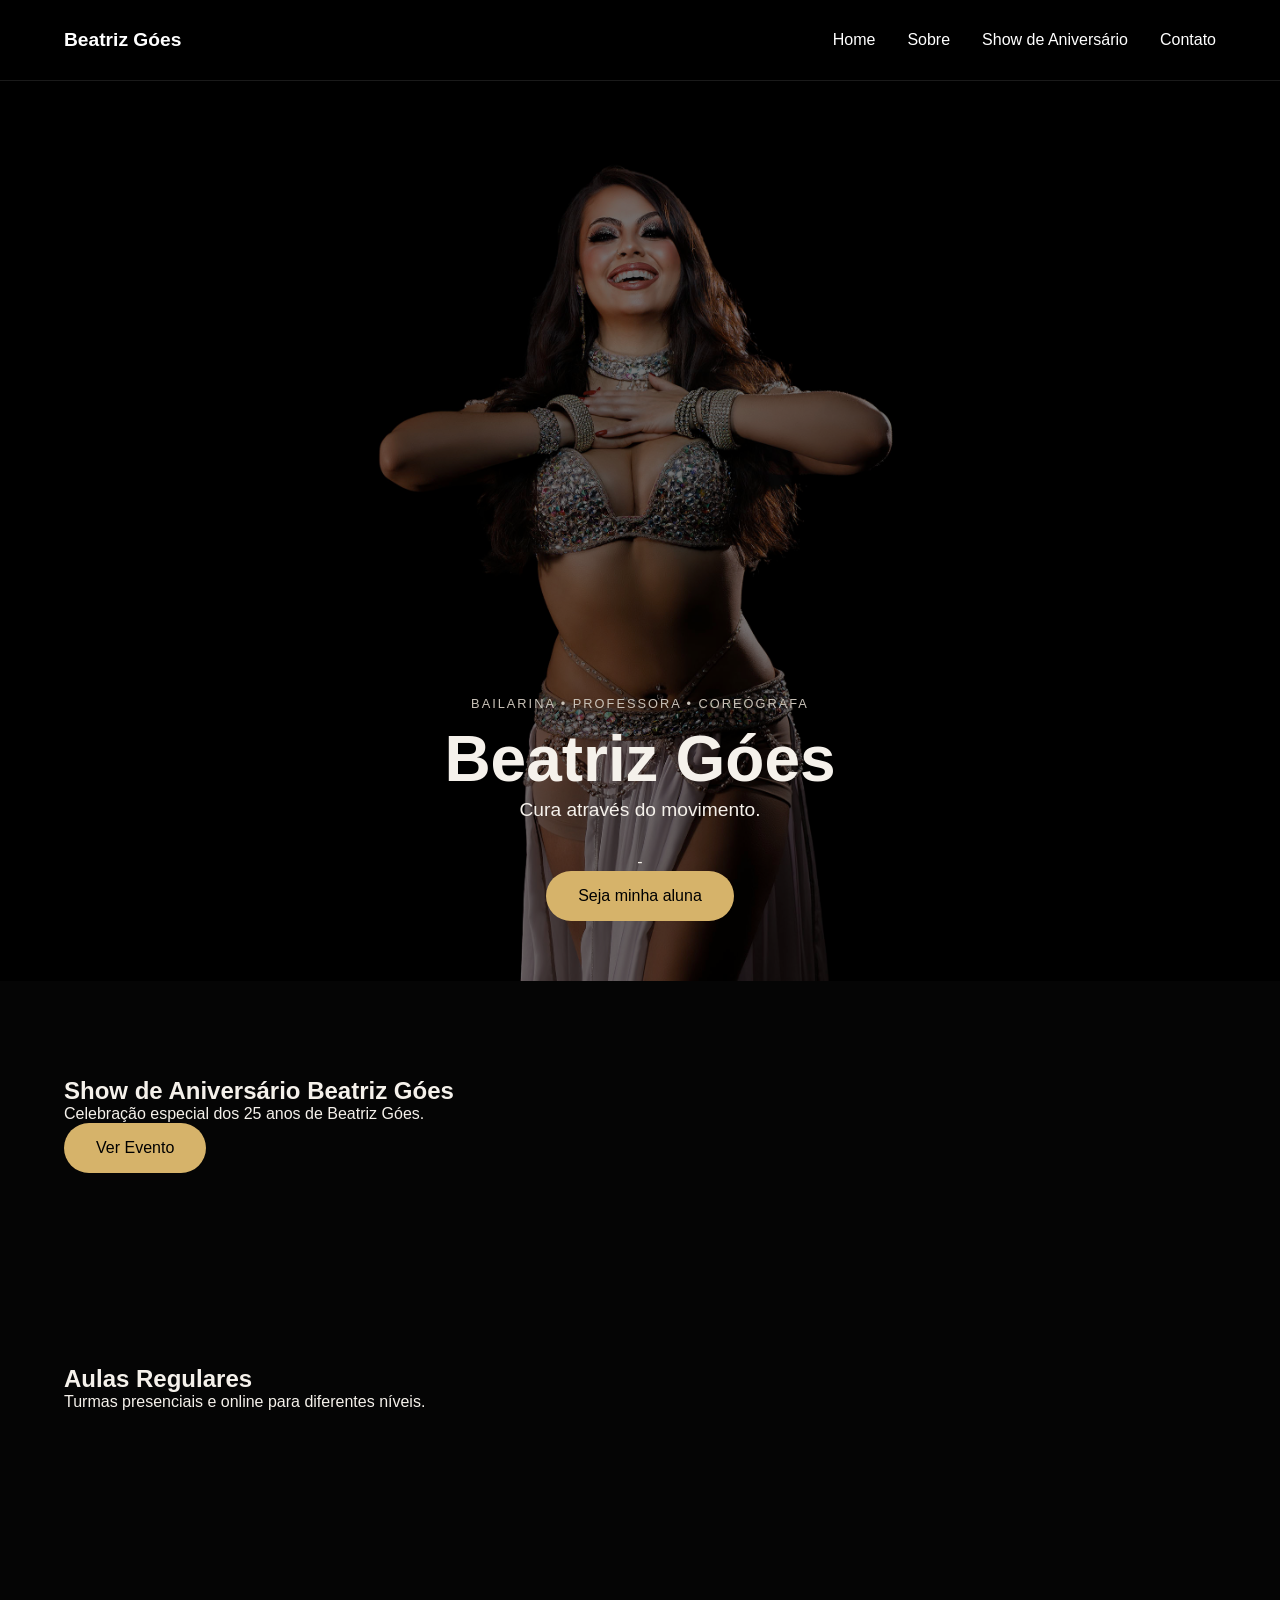
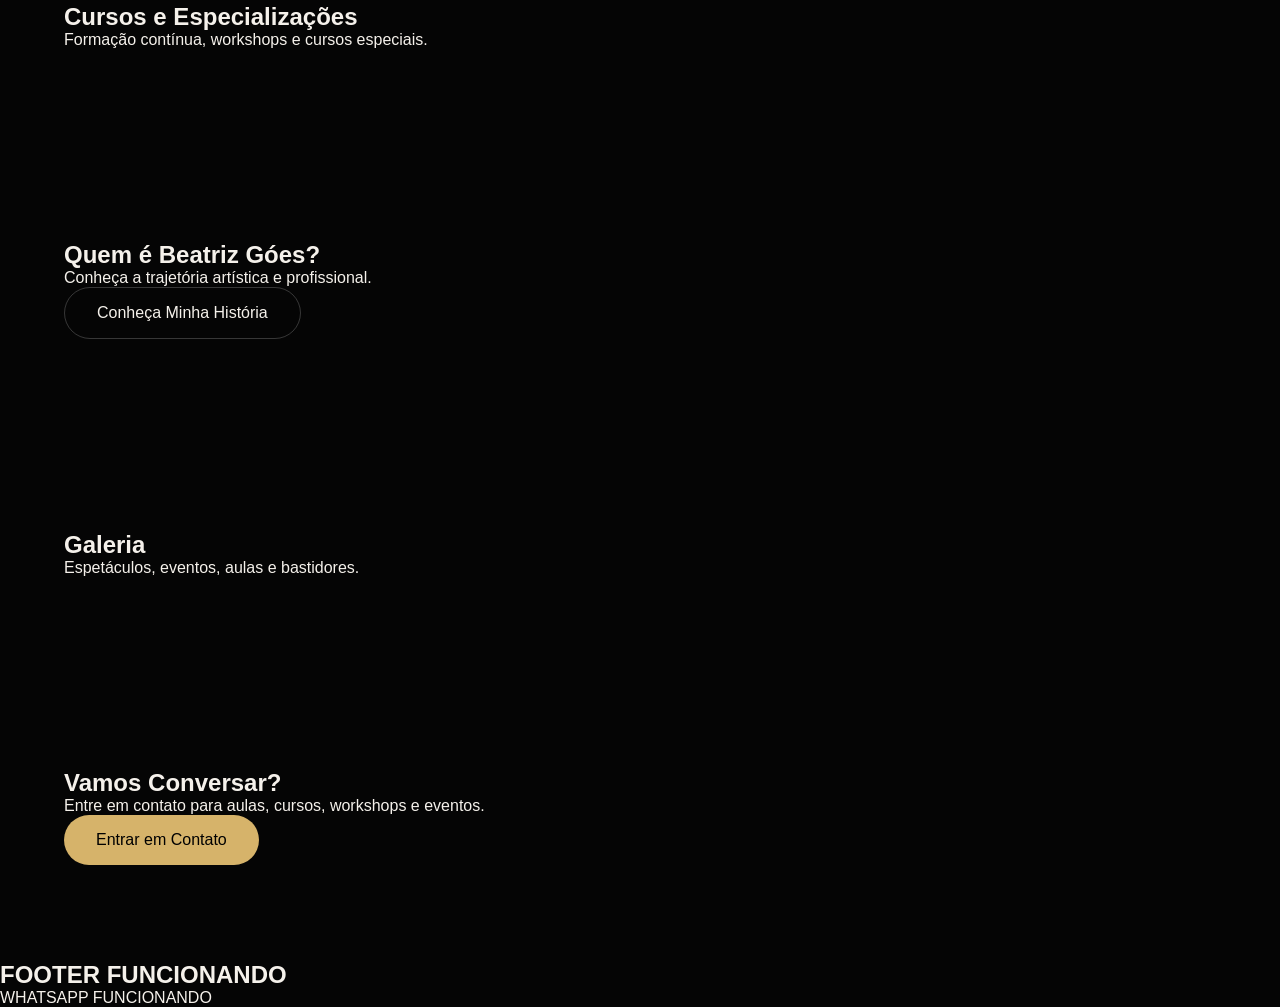
==== index.html @ 4068380b "descricao: Arrumando texto capa 3 - pedidos Bibi" ====
<!DOCTYPE html>

<html lang="pt-BR">

<head>

  <!-- =====================================
       META BÁSICAS
  ====================================== -->

  <meta charset="UTF-8">

<meta
 name="viewport"
 content="width=device-width, initial-scale=1.0">

  <title>
    Beatriz Góes | Bailarina, Professora e Produtora Cultural
  </title>

<meta
 name="description"
 content="Conheça Beatriz Góes. Bailarina, professora, coreógrafa e produtora cultural. Aulas, cursos, eventos e espetáculos.">

<meta
 name="keywords"
 content="Beatriz Góes, dança oriental, professora de dança, bailarina, cursos de dança, eventos, espetáculos">

<meta
 name="author"
 content="Beatriz Góes">

<meta
 name="robots"
 content="index, follow">

  <!-- =====================================
       OPEN GRAPH
  ====================================== -->

<meta
 property="og:title"
 content="Beatriz Góes">

<meta
 property="og:description"
 content="Arte, movimento e transformação através da dança.">

<meta
 property="og:type"
 content="website">

<meta
 property="og:image"
 content="./assets/img/home/hero-home.jpg">

  <!-- =====================================
       CSS
  ====================================== -->

  <link
    rel="stylesheet"
    href="./assets/css/theme.css">

  <link
    rel="stylesheet"
    href="./assets/css/main.css">

  <link
    rel="stylesheet"
    href="./assets/css/header.css">

  <link
    rel="stylesheet"
    href="./assets/css/home.css">

</head>

<body class="home-page">

  <!-- =====================================
       HEADER
  ====================================== -->

  <div id="header-container"></div>

  <!-- =====================================
       CONTEÚDO PRINCIPAL
  ====================================== -->

  <main>

<!-- HERO -->


<!-- IMAGEM HERO  -->
<section class="hero">
    <div class="hero-overlay"></div>

    <div class="hero-content">
        <p class="hero-subtitle">
            BAILARINA • PROFESSORA • COREÓGRAFA
        </p>

        <h1>Beatriz Góes</h1>

        <p class="hero-description">
            Cura através do movimento.
        </p>

        <p class="hero-info">
            
            <!-- Aulas Online e Presenciais   -->
        </p>
-
        <div class="hero-buttons">

            <a href="contato.html" class="btn btn-primary">
                Seja minha aluna
            </a>
        </div>
    </div>
</section>



<!-- EVENTO -->

<section
  class="home-evento section">

  <div class="container">

    <h2>

      Show de Aniversário
      Beatriz Góes

    </h2>

    <p>

      Celebração especial dos
      25 anos de Beatriz Góes.

    </p>

    <a
      href="evento.html"
      class="btn btn-primary">

      Ver Evento

    </a>

  </div>

</section>

<!-- AULAS -->

<section
  class="home-aulas section">

  <div class="container">

    <h2>

      Aulas Regulares

    </h2>

    <p>

      Turmas presenciais
      e online para diferentes níveis.

    </p>

  </div>

</section>

<!-- CURSOS -->

<section
  class="home-cursos section">

  <div class="container">

    <h2>

      Cursos e Especializações

    </h2>

    <p>

      Formação contínua,
      workshops e cursos especiais.

    </p>

  </div>

</section>

<!-- SOBRE -->

<section
  class="home-sobre section">

  <div class="container">

    <h2>

      Quem é Beatriz Góes?

    </h2>

    <p>

      Conheça a trajetória
      artística e profissional.

    </p>

    <a
      href="sobre.html"
      class="btn btn-outline">

      Conheça Minha História

    </a>

  </div>

</section>

<!-- GALERIA -->

<section
  class="home-galeria section">

  <div class="container">

    <h2>

      Galeria

    </h2>

    <p>

      Espetáculos, eventos,
      aulas e bastidores.

    </p>

  </div>

</section>

<!-- CONTATO -->

<section
  class="home-cta section">

  <div class="container">

    <h2>

      Vamos Conversar?

    </h2>

    <p>

      Entre em contato para aulas,
      cursos, workshops e eventos.

    </p>

    <a
      href="contato.html"
      class="btn btn-primary">

      Entrar em Contato

    </a>

  </div>

</section>

  </main>

  <!-- =====================================
       FOOTER
  ====================================== -->

  <div id="footer-container"></div>

  <!-- =====================================
       WHATSAPP
  ====================================== -->

  <div id="whatsapp-container"></div>

  <!-- =====================================
       JAVASCRIPT
  ====================================== -->

  <script
    src="./assets/js/components.js"></script>

  <script
    src="./assets/js/menu.js"></script>

  <script
    src="./assets/js/main.js"></script>

</body>

</html>
---- assets/css/theme.css ----
/* ========================================
   TEMA GLOBAL
   ----------------------------------------
   Centro de controle visual da aplicação.

   Alterar cores, fontes e espaçamentos
   aqui impacta todo o site.

   V3 mantém identidade da V2.
======================================== */

:root {

  /* =====================================
     CORES PRINCIPAIS
  ===================================== */

  --bg-primary: #050505;
  --bg-secondary: #111111;

  --text-primary: #f5f1eb;
  --text-secondary: #c9c2b8;

  --accent-color: #d6b36a;
  --accent-color-soft: #f0d9a1;

  --border-soft:
    rgba(255,255,255,0.08);

  --glass:
    rgba(255,255,255,0.05);

  /* =====================================
     FONTES
  ===================================== */

  --title-font:
    "Cormorant Garamond", serif;

  --body-font:
    "Montserrat", sans-serif;

  /* =====================================
     CONTAINER
  ===================================== */

  --container:
    min(90%, 1400px);

  /* =====================================
     ESPAÇAMENTOS
  ===================================== */

  --section-spacing: 6rem;

  /* =====================================
     BORDAS
  ===================================== */

  --radius-small: 1rem;
  --radius-medium: 1.5rem;
  --radius-large: 2rem;

  /* =====================================
     SOMBRAS
  ===================================== */

  --shadow-soft:
    0 8px 24px rgba(0,0,0,.25);

  --shadow-medium:
    0 12px 40px rgba(0,0,0,.35);

  /* =====================================
     TRANSIÇÕES
  ===================================== */

  --transition-fast: .2s ease;

  --transition-normal: .4s ease;

  --transition-slow: .8s ease;

  /* =====================================
     HEADER
  ===================================== */

  --header-height: 72px;

  /* =====================================
     Z-INDEX
  ===================================== */

  --z-header: 1000;
  --z-menu: 1100;
  --z-modal: 1200;

}
---- assets/css/main.css ----
/* ========================================
   RESET GLOBAL
======================================== */

*,
*::before,
*::after {

  margin: 0;
  padding: 0;
  box-sizing: border-box;

}

/* ========================================
   HTML
======================================== */

html {

  scroll-behavior: smooth;

}

/* ========================================
   BODY
======================================== */

body {

  background: var(--bg-primary);

  color: var(--text-primary);

  font-family: var(--body-font);

  overflow-x: hidden;

}

/* ========================================
   IMAGENS
======================================== */

img {

  display: block;

  max-width: 100%;

  height: auto;

}

/* ========================================
   LINKS
======================================== */

a {

  text-decoration: none;

  color: inherit;

}

/* ========================================
   LISTAS
======================================== */

ul,
ol {

  list-style: none;

}

/* ========================================
   CONTAINER GLOBAL
======================================== */

.container {

  width: var(--container);

  margin-inline: auto;

}

/* ========================================
   SEÇÕES
======================================== */

.section {

  padding:
    var(--section-spacing) 0;

}

/* ========================================
   BOTÕES
======================================== */

.btn {

  display: inline-block;

  padding: 1rem 2rem;

  border-radius: 999px;

  transition:
    var(--transition-normal);

}

.btn-primary {

  background:
    var(--accent-color);

  color: black;

}

.btn-primary:hover {

  transform:
    translateY(-2px);

}

.btn-outline {

  border:
    1px solid rgba(255,255,255,.20);

}

/* ========================================
   UTILITÁRIOS
======================================== */

.text-center {

  text-align: center;

}

.hidden {

  display: none;

}
---- assets/css/header.css ----
/* ==========================================
HEADER
========================================== */

.site-header {

  position: sticky;
  top: 0;
  z-index: 1000;

  background: #000;
  border-bottom: 1px solid rgba(255,255,255,.10);

}

.header-container {

  display: flex;
  align-items: center;
  justify-content: space-between;

  min-height: 80px;

}

/* LOGO */

.logo {

  color: #fff;
  font-weight: 700;
  font-size: 1.2rem;

}

/* BOTÃO HAMBURGUER */

.menu-toggle {

  background: none;
  border: none;

  color: #fff;

  font-size: 2rem;

  cursor: pointer;

}

/* MENU MOBILE */

.main-nav {

  display: none;

}

.main-nav.active {

  display: flex;
  flex-direction: column;
  gap: 1rem;

  position: absolute;

  top: 80px;
  left: 0;

  width: 100%;

  background: #000;

}

.main-nav ul {

  display: flex;
  flex-direction: column;

}

.main-nav a {

  display: block;

  padding: 1rem;

  color: #fff;

}

/* ==========================================
DESKTOP
========================================== */

@media (min-width: 768px) {

  .menu-toggle {
    display: none;
  }

  .main-nav {
    display: block;
    position: static;
    width: auto;
    background: transparent;
    padding: 0;
    border: 0;
  }

  .main-nav ul {
    display: flex;
    flex-direction: row;
    gap: 2rem;
    align-items: center;
  }

  .main-nav a {
    padding: 0;
  }

}
---- assets/css/home.css ----
/* ========================================
   HOME PAGE
   ----------------------------------------
   Estilos exclusivos da Home.
======================================== */

.home-page {

  --section-accent:
    var(--accent-color);

}

/* ========================================
   HERO
======================================== */
/* ==========================================
   HERO
========================================== */

.hero {
    position: relative;
    min-height: 100vh;

    display: flex;
    align-items: center;
    justify-content: center;

    background-image: url("../img/home/hero-beatriz.jpg");
    background-repeat: no-repeat;
    background-position: center center;
    background-size: contain;

    background-color: #000;
}

.hero-overlay {
    position: absolute;
    inset: 0;
    background: rgba(0,0,0,0.55);
}

.hero-content {

    position: absolute;

    bottom: 60px;
    left: 50%;

    transform: translateX(-50%);

    z-index: 2;

    text-align: center;

    width: 90%;
    max-width: 500px;

}

.hero-content h1 {

    font-size: clamp(2.8rem, 8vw, 4rem);

    line-height: 1;

    margin-bottom: 0.5rem;

}

.hero-subtitle {

    font-size: 0.8rem;

    letter-spacing: 2px;

    margin-bottom: 1rem;

    color: var(--text-secondary);

}

.hero-description {

    font-size: 1.2rem;

    margin-bottom: 0.5rem;

}

.hero-info {

    margin-bottom: 2rem;

    color: var(--text-secondary);

}

.hero-buttons {

    display: flex;

    justify-content: center;

    gap: 1rem;

    flex-wrap: wrap;

}
/* ========================================
   EVENTO DESTAQUE
======================================== */

.home-evento {

}

/* ========================================
   RESUMO SOBRE
======================================== */

.home-sobre {

}

/* ========================================
   CTA FINAL
======================================== */

.home-cta {

}



/* ==========================================
   MOBILE
========================================== */

@media (max-width: 768px) {

    .hero {

        min-height: 100vh;

        background-position: center top;

        background-size: 85% auto;

    }

    .hero-content {

        /* bottom: 100px; */
        bottom:220px;

    }   

    .hero-content h1 {

        font-size: clamp(3.2rem, 10vw, 5rem);

    }

}
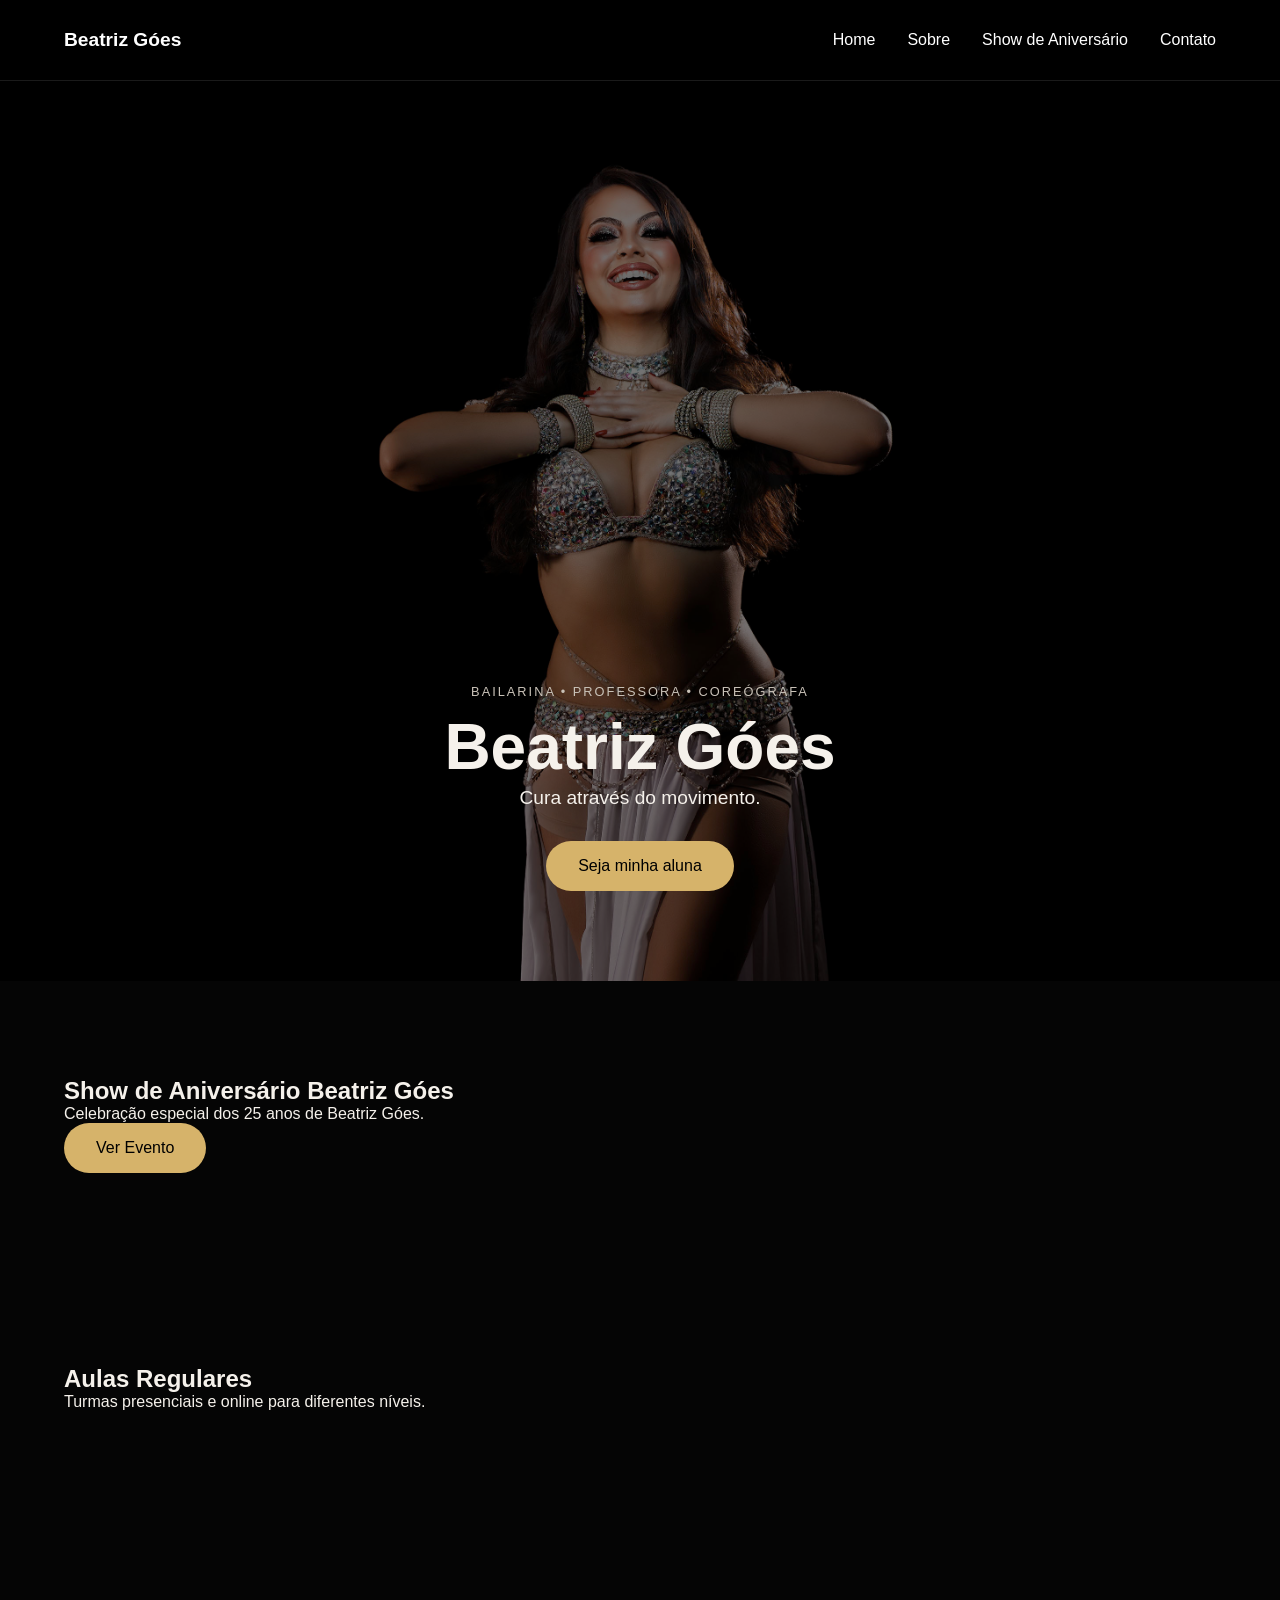
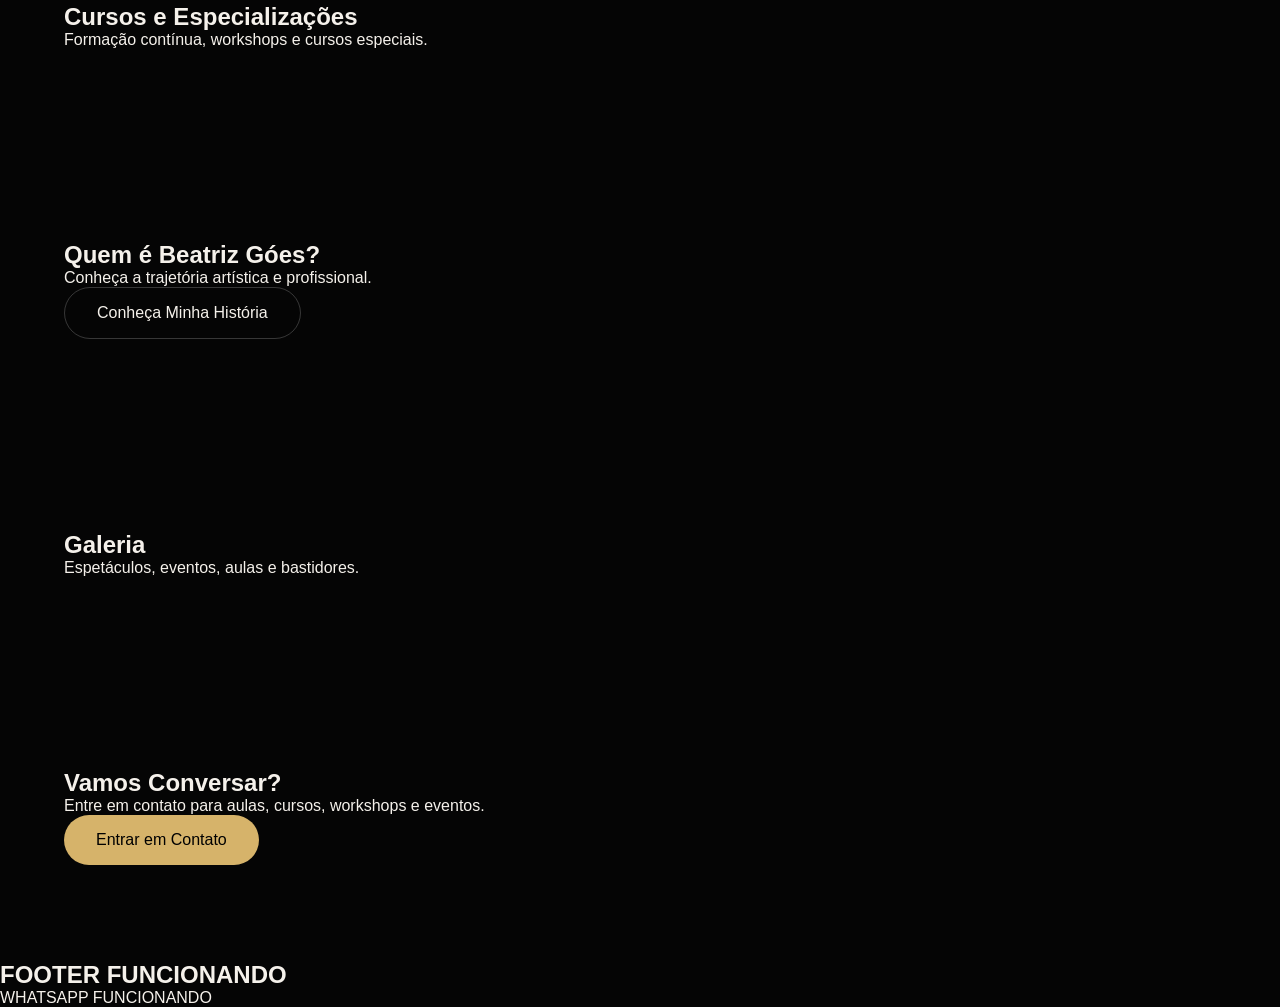
==== commit 7290e044: "descricao: Arrumando botao que corta ao meio" ====
--- a/index.html
+++ b/index.html
@@ -112,7 +112,7 @@
             
             <!-- Aulas Online e Presenciais   -->
         </p>
--
+        
         <div class="hero-buttons">
 
             <a href="contato.html" class="btn btn-primary">
--- a/assets/css/home.css
+++ b/assets/css/home.css
@@ -44,7 +44,7 @@
 
     position: absolute;
 
-    bottom: 60px;
+    bottom: 90px;
     left: 50%;
 
     transform: translateX(-50%);
@@ -151,8 +151,8 @@
 
     .hero-content {
 
-        /* bottom: 100px; */
-        bottom:220px;
+        bottom: 120px; 
+        
 
     }   
 
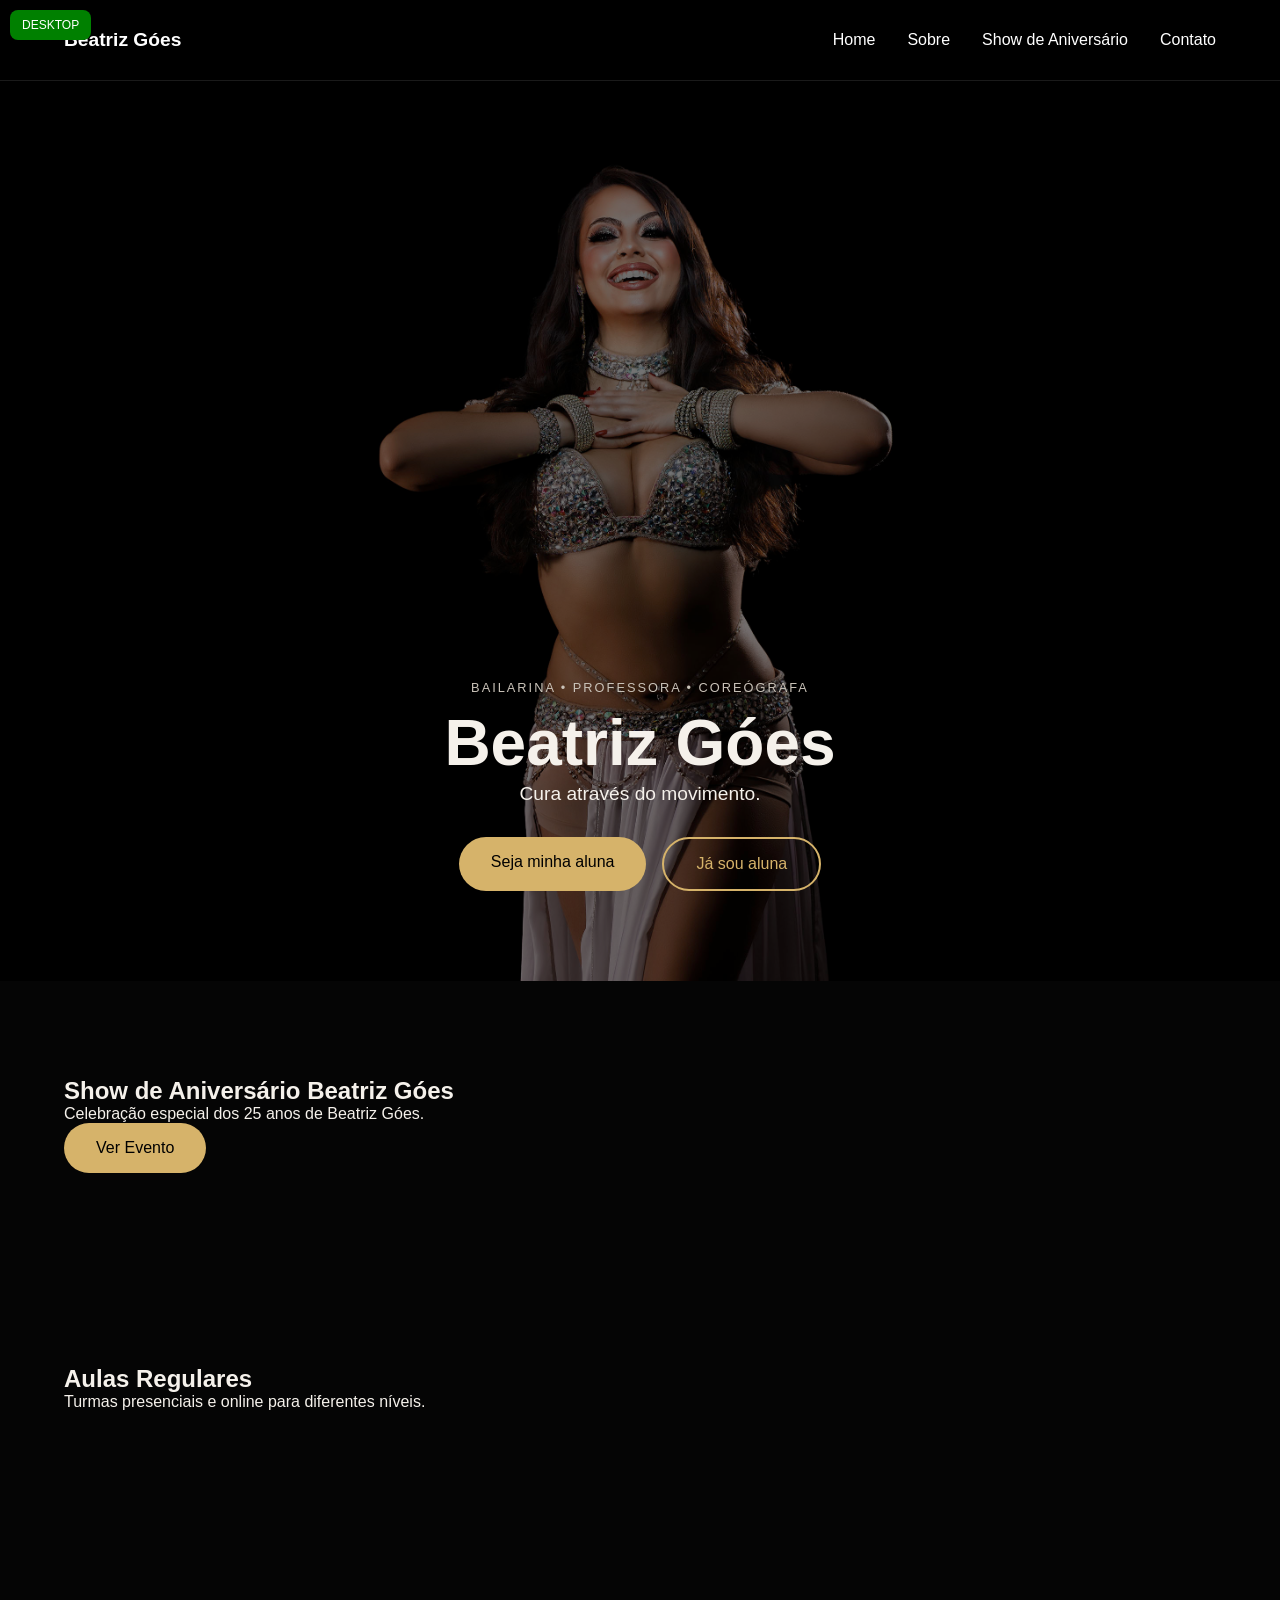
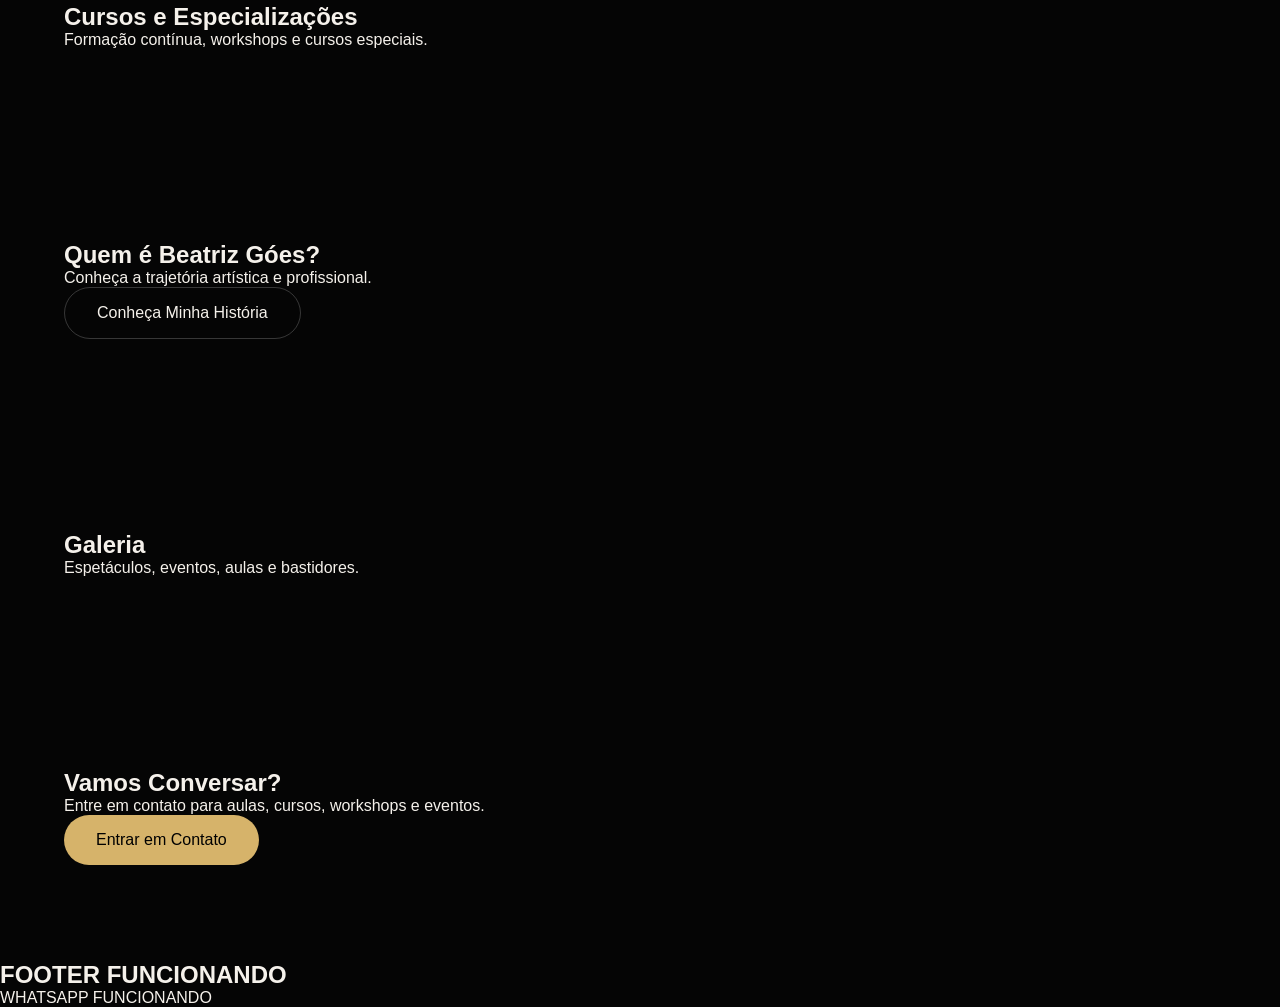
==== commit 5a01d56e: "ajuste: hero contato desktop" ====
--- a/index.html
+++ b/index.html
@@ -113,12 +113,21 @@
             <!-- Aulas Online e Presenciais   -->
         </p>
         
-        <div class="hero-buttons">
-
-            <a href="contato.html" class="btn btn-primary">
-                Seja minha aluna
-            </a>
-        </div>
+		<div class="hero-buttons">
+
+			<a href="contato.html" class="btn btn-primary">
+				Seja minha aluna
+			</a>
+
+			
+			<a href="agenda.html" class="btn btn-secondary">
+				Já sou aluna
+			</a>
+			
+
+		</div>
+		
+		
     </div>
 </section>
 
--- a/assets/css/theme.css
+++ b/assets/css/theme.css
@@ -95,4 +95,160 @@
   --z-menu: 1100;
   --z-modal: 1200;
 
+}
+
+/* =====================================
+   BREAKPOINTS OFICIAIS V3
+   -------------------------------------
+   MOBILE  : até 480px
+   TABLET  : 481px até 768px
+   DESKTOP : 769px até 1440px
+   TV      : acima de 1440px
+
+   BLOCO TEMPORÁRIO DE DEBUG
+   REMOVER APÓS HOMOLOGAÇÃO
+===================================== */
+
+
+/* MOBILE */
+
+@media (max-width: 480px) {
+
+  body {
+    outline: 6px solid red;
+  }
+
+  body::before {
+
+    content: "MOBILE";
+
+    position: fixed;
+
+    top: 10px;
+    left: 10px;
+
+    z-index: 99999;
+
+    padding: 8px 12px;
+
+    background: red;
+
+    color: white;
+
+    font-size: 12px;
+
+    font-family: Arial, sans-serif;
+
+    border-radius: 8px;
+
+  }
+
+}
+
+
+/* TABLET */
+
+@media (min-width: 481px) and (max-width: 768px) {
+
+  body {
+    outline: 6px solid blue;
+  }
+
+  body::before {
+
+    content: "TABLET";
+
+    position: fixed;
+
+    top: 10px;
+    left: 10px;
+
+    z-index: 99999;
+
+    padding: 8px 12px;
+
+    background: blue;
+
+    color: white;
+
+    font-size: 12px;
+
+    font-family: Arial, sans-serif;
+
+    border-radius: 8px;
+
+  }
+
+}
+
+
+/* DESKTOP */
+
+@media (min-width: 769px) and (max-width: 1440px) {
+
+  body {
+    outline: 6px solid green;
+  }
+
+  body::before {
+
+    content: "DESKTOP";
+
+    position: fixed;
+
+    top: 10px;
+    left: 10px;
+
+    z-index: 99999;
+
+    padding: 8px 12px;
+
+    background: green;
+
+    color: white;
+
+    font-size: 12px;
+
+    font-family: Arial, sans-serif;
+
+    border-radius: 8px;
+
+  }
+
+}
+
+
+/* TV */
+
+@media (min-width: 1441px) {
+
+  body {
+    outline: 6px solid orange;
+  }
+
+  body::before {
+
+    content: "TV";
+
+    position: fixed;
+
+    top: 10px;
+    left: 10px;
+
+    z-index: 99999;
+
+    padding: 8px 12px;
+
+    background: orange;
+
+    color: black;
+
+    font-size: 12px;
+
+    font-family: Arial, sans-serif;
+
+    border-radius: 8px;
+
+  }
+
 }
--- a/assets/css/main.css
+++ b/assets/css/main.css
@@ -138,6 +138,24 @@
 
 }
 
+.btn-secondary {
+
+  background: transparent;
+
+  color: var(--accent-color);
+
+  border: 2px solid var(--accent-color);
+
+}
+
+.btn-secondary:hover {
+
+  background: var(--accent-color);
+
+  color: #000;
+
+}
+
 /* ========================================
    UTILITÁRIOS
 ======================================== */
--- a/assets/css/home.css
+++ b/assets/css/home.css
@@ -151,7 +151,7 @@
 
     .hero-content {
 
-        bottom: 120px; 
+        bottom: 160px; 
         
 
     }   
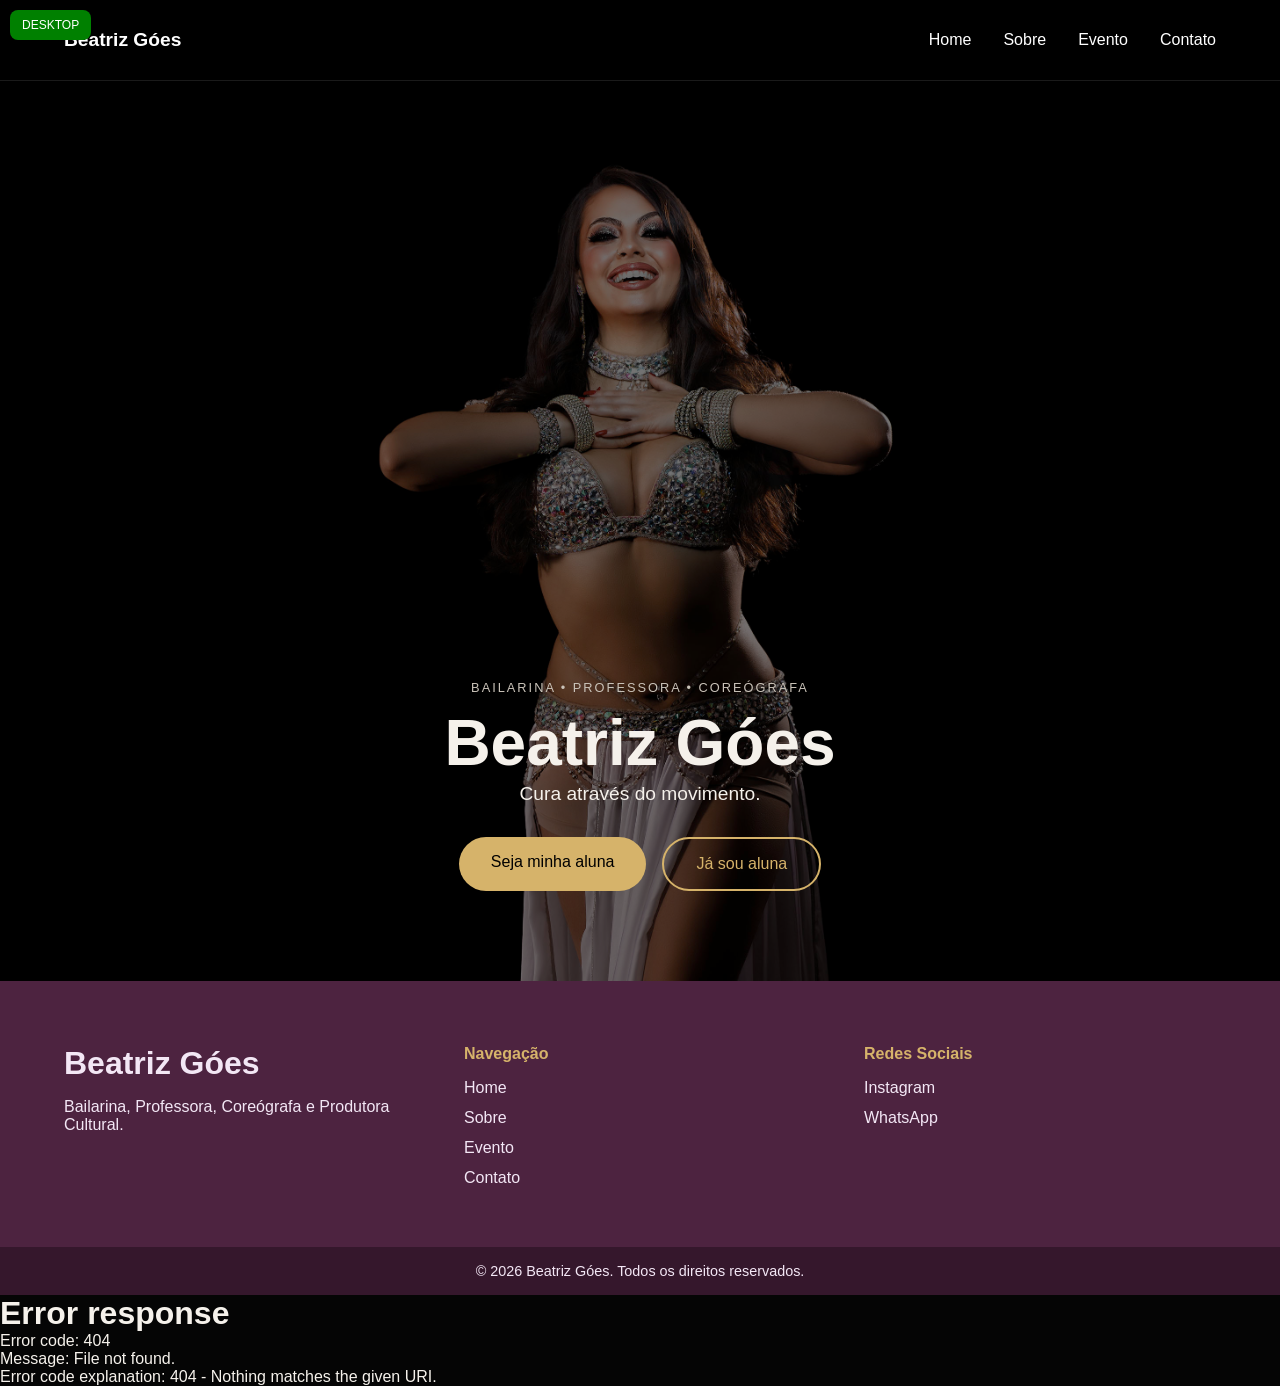
==== commit 9b32c155: "v3.1 - simplificacao inicial homepage e navegacao" ====
--- a/index.html
+++ b/index.html
@@ -72,6 +72,10 @@
 
   <link
     rel="stylesheet"
+    href="./assets/css/footer.css">    
+
+  <link
+    rel="stylesheet"
     href="./assets/css/home.css">
 
 </head>
@@ -132,176 +136,6 @@
 </section>
 
 
-
-<!-- EVENTO -->
-
-<section
-  class="home-evento section">
-
-  <div class="container">
-
-    <h2>
-
-      Show de Aniversário
-      Beatriz Góes
-
-    </h2>
-
-    <p>
-
-      Celebração especial dos
-      25 anos de Beatriz Góes.
-
-    </p>
-
-    <a
-      href="evento.html"
-      class="btn btn-primary">
-
-      Ver Evento
-
-    </a>
-
-  </div>
-
-</section>
-
-<!-- AULAS -->
-
-<section
-  class="home-aulas section">
-
-  <div class="container">
-
-    <h2>
-
-      Aulas Regulares
-
-    </h2>
-
-    <p>
-
-      Turmas presenciais
-      e online para diferentes níveis.
-
-    </p>
-
-  </div>
-
-</section>
-
-<!-- CURSOS -->
-
-<section
-  class="home-cursos section">
-
-  <div class="container">
-
-    <h2>
-
-      Cursos e Especializações
-
-    </h2>
-
-    <p>
-
-      Formação contínua,
-      workshops e cursos especiais.
-
-    </p>
-
-  </div>
-
-</section>
-
-<!-- SOBRE -->
-
-<section
-  class="home-sobre section">
-
-  <div class="container">
-
-    <h2>
-
-      Quem é Beatriz Góes?
-
-    </h2>
-
-    <p>
-
-      Conheça a trajetória
-      artística e profissional.
-
-    </p>
-
-    <a
-      href="sobre.html"
-      class="btn btn-outline">
-
-      Conheça Minha História
-
-    </a>
-
-  </div>
-
-</section>
-
-<!-- GALERIA -->
-
-<section
-  class="home-galeria section">
-
-  <div class="container">
-
-    <h2>
-
-      Galeria
-
-    </h2>
-
-    <p>
-
-      Espetáculos, eventos,
-      aulas e bastidores.
-
-    </p>
-
-  </div>
-
-</section>
-
-<!-- CONTATO -->
-
-<section
-  class="home-cta section">
-
-  <div class="container">
-
-    <h2>
-
-      Vamos Conversar?
-
-    </h2>
-
-    <p>
-
-      Entre em contato para aulas,
-      cursos, workshops e eventos.
-
-    </p>
-
-    <a
-      href="contato.html"
-      class="btn btn-primary">
-
-      Entrar em Contato
-
-    </a>
-
-  </div>
-
-</section>
-
   </main>
 
   <!-- =====================================
--- a/assets/css/footer.css
+++ b/assets/css/footer.css
@@ -0,0 +1,72 @@
+.site-footer {
+
+  background: #4D2340;
+
+  color: #F3E7F5;
+
+  padding-top: 4rem;
+
+}
+
+.footer-container {
+
+  width: min(90%, 1400px);
+
+  margin: auto;
+
+  display: grid;
+
+  grid-template-columns:
+    repeat(auto-fit,minmax(220px,1fr));
+
+  gap: 3rem;
+
+  padding-bottom: 3rem;
+
+}
+
+.footer-brand h3 {
+
+  font-size: 2rem;
+
+  margin-bottom: 1rem;
+
+}
+
+.footer-links h4 {
+
+  margin-bottom: 1rem;
+
+  color: var(--accent-color);
+
+}
+
+.footer-links li {
+
+  margin-bottom: .75rem;
+
+}
+
+.footer-links a {
+
+  transition: .3s;
+
+}
+
+.footer-links a:hover {
+
+  color: var(--accent-color);
+
+}
+
+.footer-bottom {
+
+  text-align: center;
+
+  padding: 1rem;
+
+  background: #35172C;
+
+  font-size: .90rem;
+
+}
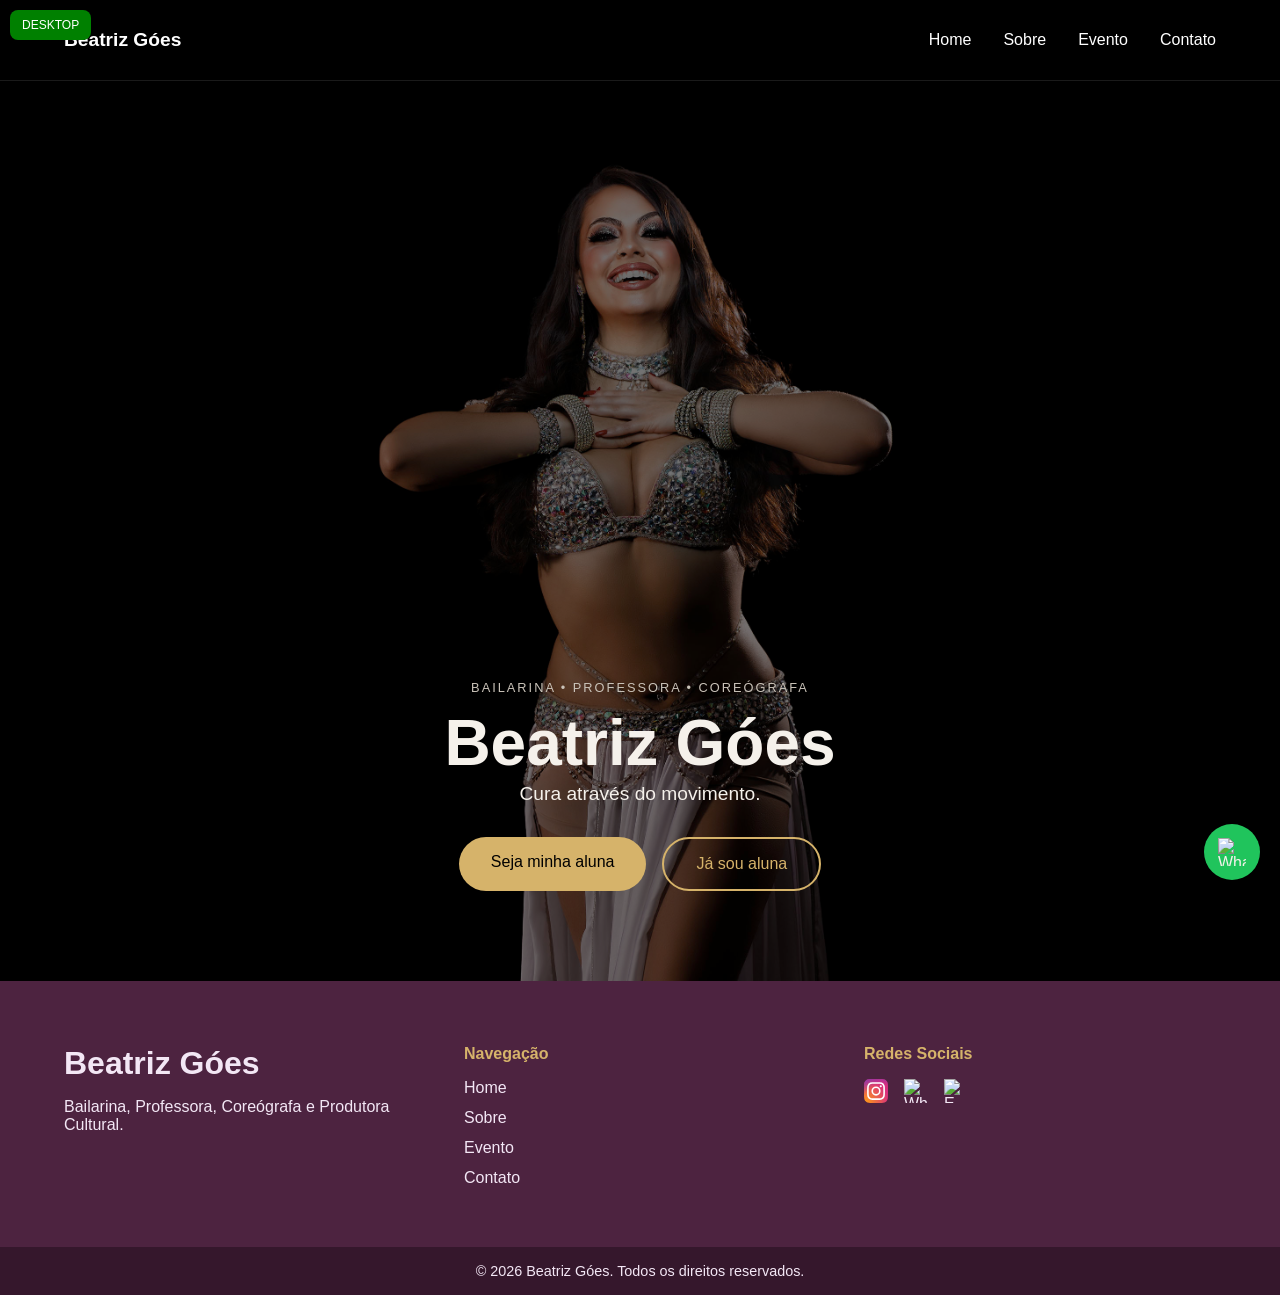
==== commit b6c9ca08: "v3.1.240626.1159 - Gif instagram ok 2x" ====
--- a/index.html
+++ b/index.html
@@ -135,7 +135,6 @@
     </div>
 </section>
 
-
   </main>
 
   <!-- =====================================
--- a/assets/css/theme.css
+++ b/assets/css/theme.css
@@ -251,4 +251,40 @@
 
   }
 
+}
+
+.whatsapp-float {
+
+    position: fixed;
+
+    right: 20px;
+
+    bottom: 20px;
+
+    z-index: 9999;
+
+    width: 56px;
+
+    height: 56px;
+
+    display: flex;
+
+    align-items: center;
+
+    justify-content: center;
+
+    border-radius: 50%;
+
+    background: #20c45c;
+
+    box-shadow: 0 4px 15px rgba(0,0,0,.25);
+
+}
+
+.whatsapp-float img {
+
+    width: 28px;
+
+    height: 28px;
+
 }
--- a/assets/css/footer.css
+++ b/assets/css/footer.css
@@ -69,4 +69,59 @@
 
   font-size: .90rem;
 
-}+}
+
+@media (max-width: 768px) {
+
+  .footer-container {
+
+    display: grid;
+
+    grid-template-columns: 1fr 1fr;
+
+    gap: 1.5rem;
+
+  }
+
+  .footer-brand {
+
+    grid-column: 1 / -1;
+
+  }
+
+}
+
+
+.social-icons {
+
+  display: flex;
+
+  gap: 1rem;
+
+  align-items: center;
+
+}
+
+.social-icons li {
+
+  margin: 0;
+
+}
+
+.social-icons img {
+
+  width: 24px;
+
+  height: 24px;
+
+  display: block;
+
+  transition: .3s ease;
+
+}
+
+.social-icons img:hover {
+
+  transform: scale(1.10);
+
+}
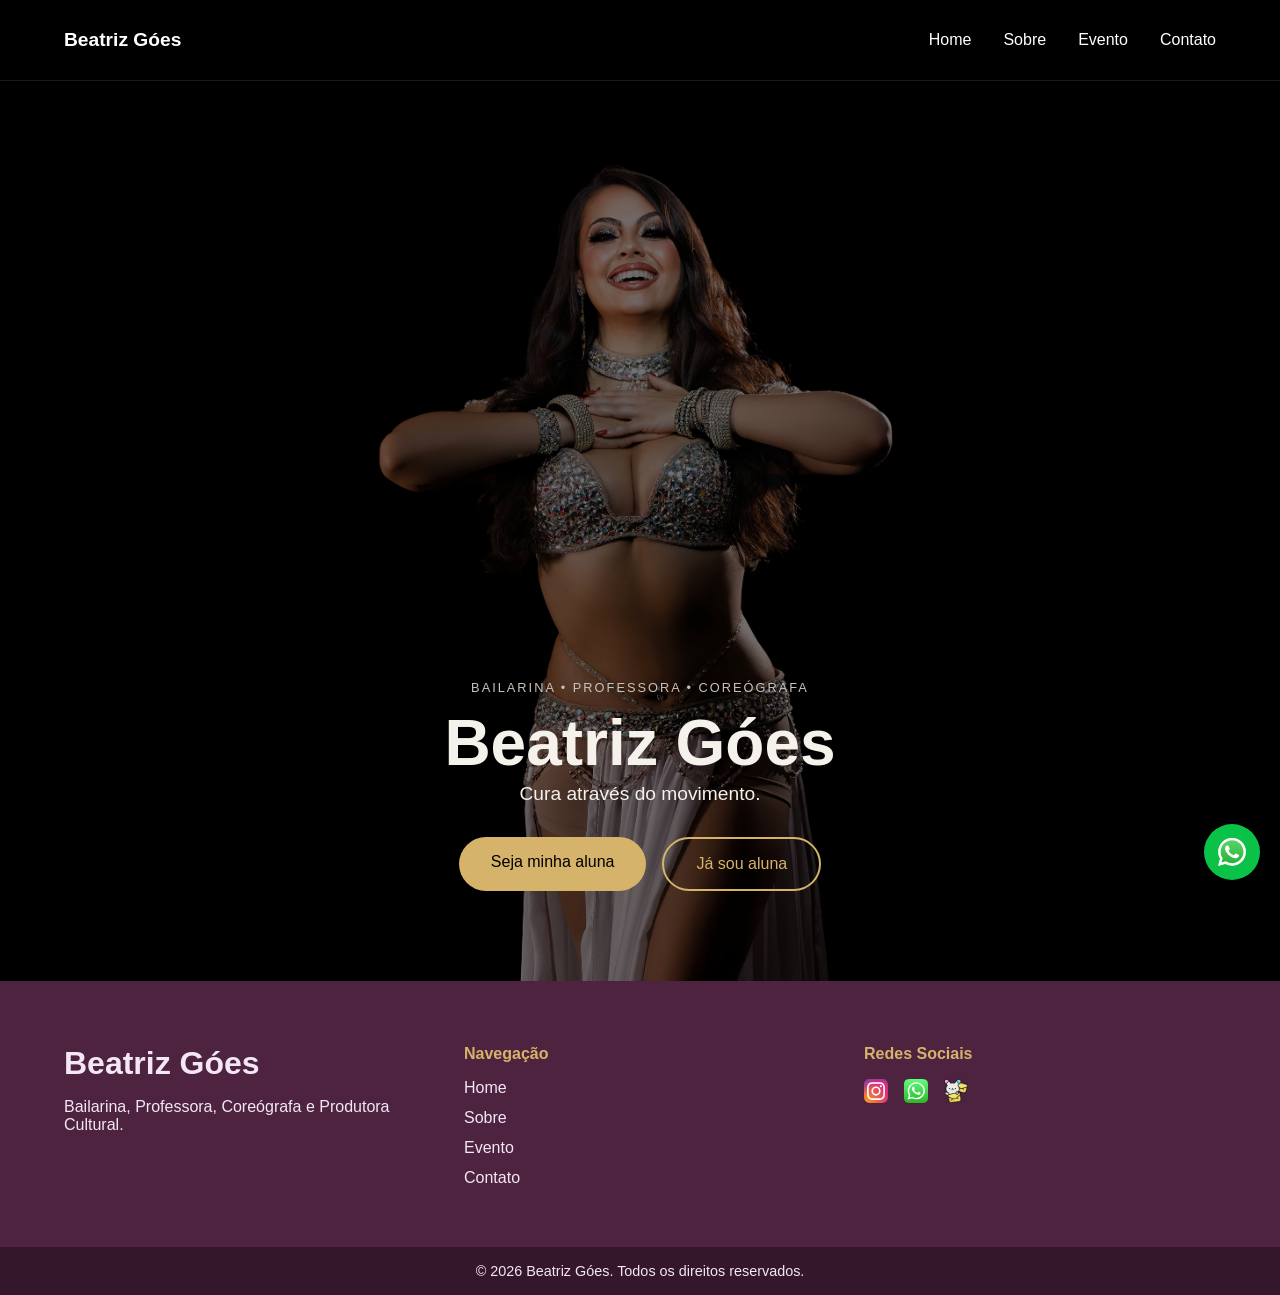
==== commit d12abff6: "v3.1.240626.1332- gif email em contato ok" ====
--- a/index.html
+++ b/index.html
@@ -78,6 +78,9 @@
     rel="stylesheet"
     href="./assets/css/home.css">
 
+<!-- 
+    <link rel="stylesheet" href="./assets/css/debug.css">
+-->
 </head>
 
 <body class="home-page">
--- a/assets/css/theme.css
+++ b/assets/css/theme.css
@@ -97,162 +97,6 @@
 
 }
 
-/* =====================================
-   BREAKPOINTS OFICIAIS V3
-   -------------------------------------
-   MOBILE  : até 480px
-   TABLET  : 481px até 768px
-   DESKTOP : 769px até 1440px
-   TV      : acima de 1440px
-
-   BLOCO TEMPORÁRIO DE DEBUG
-   REMOVER APÓS HOMOLOGAÇÃO
-===================================== */
-
-
-/* MOBILE */
-
-@media (max-width: 480px) {
-
-  body {
-    outline: 6px solid red;
-  }
-
-  body::before {
-
-    content: "MOBILE";
-
-    position: fixed;
-
-    top: 10px;
-    left: 10px;
-
-    z-index: 99999;
-
-    padding: 8px 12px;
-
-    background: red;
-
-    color: white;
-
-    font-size: 12px;
-
-    font-family: Arial, sans-serif;
-
-    border-radius: 8px;
-
-  }
-
-}
-
-
-/* TABLET */
-
-@media (min-width: 481px) and (max-width: 768px) {
-
-  body {
-    outline: 6px solid blue;
-  }
-
-  body::before {
-
-    content: "TABLET";
-
-    position: fixed;
-
-    top: 10px;
-    left: 10px;
-
-    z-index: 99999;
-
-    padding: 8px 12px;
-
-    background: blue;
-
-    color: white;
-
-    font-size: 12px;
-
-    font-family: Arial, sans-serif;
-
-    border-radius: 8px;
-
-  }
-
-}
-
-
-/* DESKTOP */
-
-@media (min-width: 769px) and (max-width: 1440px) {
-
-  body {
-    outline: 6px solid green;
-  }
-
-  body::before {
-
-    content: "DESKTOP";
-
-    position: fixed;
-
-    top: 10px;
-    left: 10px;
-
-    z-index: 99999;
-
-    padding: 8px 12px;
-
-    background: green;
-
-    color: white;
-
-    font-size: 12px;
-
-    font-family: Arial, sans-serif;
-
-    border-radius: 8px;
-
-  }
-
-}
-
-
-/* TV */
-
-@media (min-width: 1441px) {
-
-  body {
-    outline: 6px solid orange;
-  }
-
-  body::before {
-
-    content: "TV";
-
-    position: fixed;
-
-    top: 10px;
-    left: 10px;
-
-    z-index: 99999;
-
-    padding: 8px 12px;
-
-    background: orange;
-
-    color: black;
-
-    font-size: 12px;
-
-    font-family: Arial, sans-serif;
-
-    border-radius: 8px;
-
-  }
-
-}
-
 .whatsapp-float {
 
     position: fixed;
@@ -275,7 +119,7 @@
 
     border-radius: 50%;
 
-    background: #20c45c;
+    background: #0bc248;
 
     box-shadow: 0 4px 15px rgba(0,0,0,.25);
 
--- a/assets/css/debug.css
+++ b/assets/css/debug.css
@@ -0,0 +1,156 @@
+
+/* =====================================
+   BREAKPOINTS OFICIAIS V3
+   -------------------------------------
+   MOBILE  : até 480px
+   TABLET  : 481px até 768px
+   DESKTOP : 769px até 1440px
+   TV      : acima de 1440px
+
+   BLOCO TEMPORÁRIO DE DEBUG
+   REMOVER APÓS HOMOLOGAÇÃO
+===================================== */
+
+
+/* MOBILE */
+
+@media (max-width: 480px) {
+
+  body {
+    outline: 6px solid red;
+  }
+
+  body::before {
+
+    content: "MOBILE";
+
+    position: fixed;
+
+    top: 10px;
+    left: 10px;
+
+    z-index: 99999;
+
+    padding: 8px 12px;
+
+    background: red;
+
+    color: white;
+
+    font-size: 12px;
+
+    font-family: Arial, sans-serif;
+
+    border-radius: 8px;
+
+  }
+
+}
+
+
+/* TABLET */
+
+@media (min-width: 481px) and (max-width: 768px) {
+
+  body {
+    outline: 6px solid blue;
+  }
+
+  body::before {
+
+    content: "TABLET";
+
+    position: fixed;
+
+    top: 10px;
+    left: 10px;
+
+    z-index: 99999;
+
+    padding: 8px 12px;
+
+    background: blue;
+
+    color: white;
+
+    font-size: 12px;
+
+    font-family: Arial, sans-serif;
+
+    border-radius: 8px;
+
+  }
+
+}
+
+
+/* DESKTOP */
+
+@media (min-width: 769px) and (max-width: 1440px) {
+
+  body {
+    outline: 6px solid green;
+  }
+
+  body::before {
+
+    content: "DESKTOP";
+
+    position: fixed;
+
+    top: 10px;
+    left: 10px;
+
+    z-index: 99999;
+
+    padding: 8px 12px;
+
+    background: green;
+
+    color: white;
+
+    font-size: 12px;
+
+    font-family: Arial, sans-serif;
+
+    border-radius: 8px;
+
+  }
+
+}
+
+
+/* TV */
+
+@media (min-width: 1441px) {
+
+  body {
+    outline: 6px solid orange;
+  }
+
+  body::before {
+
+    content: "TV";
+
+    position: fixed;
+
+    top: 10px;
+    left: 10px;
+
+    z-index: 99999;
+
+    padding: 8px 12px;
+
+    background: orange;
+
+    color: black;
+
+    font-size: 12px;
+
+    font-family: Arial, sans-serif;
+
+    border-radius: 8px;
+
+  }
+
+}
